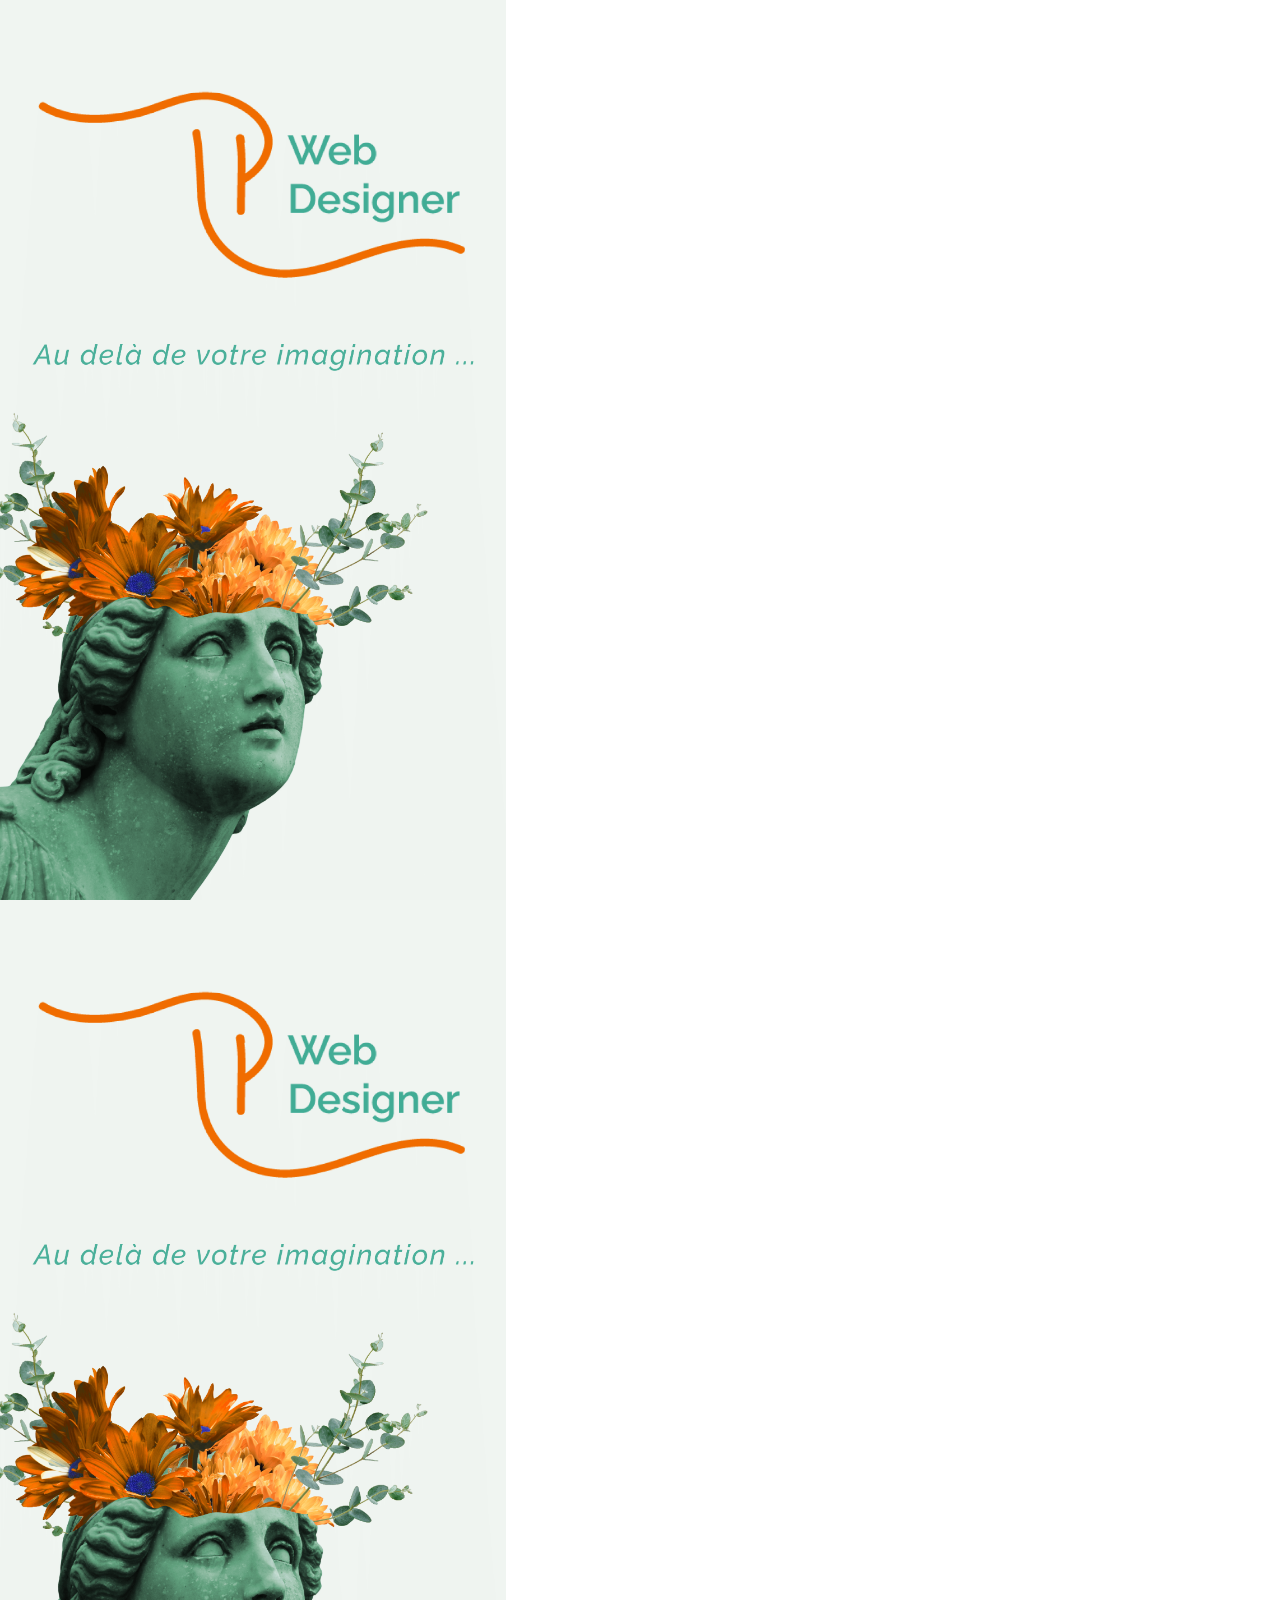
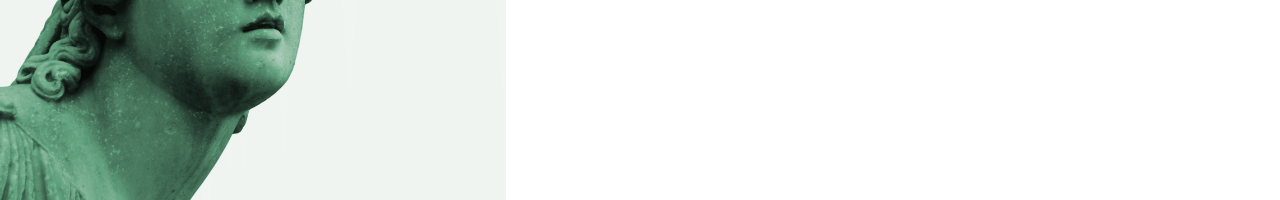
==== index.html @ 2c169321 "Premier commit" ====
<!DOCTYPE html>
<html lang="fr">

<head>
  <meta charset="UTF-8">
  <meta http-equiv="X-UA-Compatible" content="IE=edge">
  <meta name="viewport" content="width=device-width, initial-scale=1.0">

  <link rel="stylesheet" href="assets/css/style.css" />
  <link rel="stylesheet" href="assets/bootstrap-5.1.3-dist/css/bootstrap.min.css">

  <title>Leïlla Pecqueux - Graphic designer</title>
</head>

<body>

  <!-- desktop -->
  <a href="curriculum.html"><div class="statue  vh-100 vw-100 d-none d-md-block"></div></a>

  <!-- Mobile -->
  
  <a href="curriculum.html"><div class="statueFlower  vh-100 vw-100"></div></a>


  <!-- script js  -->
  <script defer src="assets/bootstrap-5.1.3-dist/js/bootstrap.min.js"></script>
  <!-- end script js  -->
</body>

</html>
---- assets/css/style.css ----
*{ margin: 0%;

}

.statue {
    background-image: url(../img/background/Accueil1.png);
    background-size: contain;
    background-repeat: no-repeat;
}

.statue:hover,.statueFlower {
    background-image: url(../img/background/Accueil2.png);
    background-size: contain;
    background-repeat: no-repeat;
}

/* .bg-image-branch {
    background-image: url(../img/background/branch.png);
    background-repeat: no-repeat;
} */

.banner {
    max-width: 100vw;
    z-index: 2;
}

.woman-bottom {
    z-index: 1!important;
    height: 100vh;
}

.tree {
    max-width : 50vw;
}
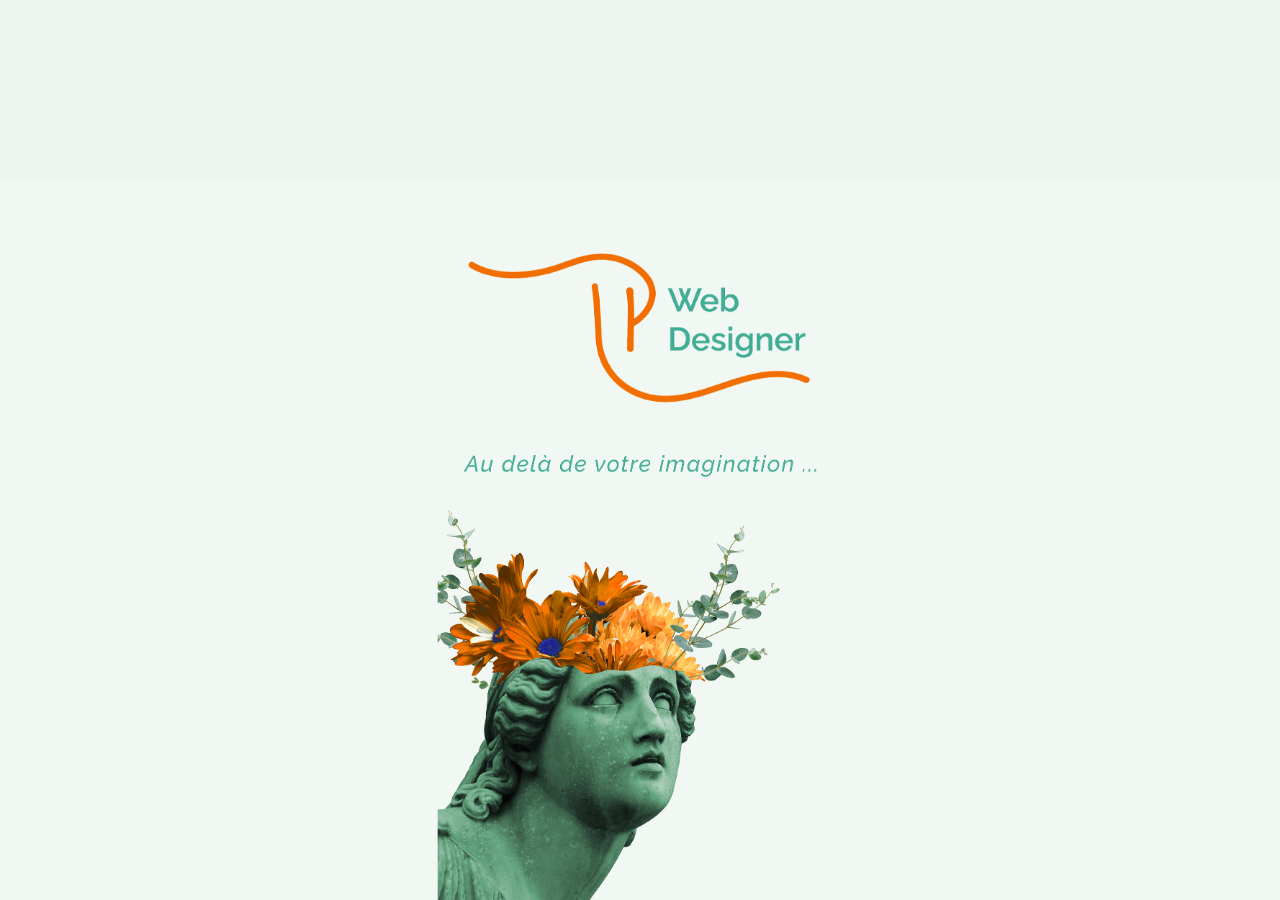
==== commit c18700f8: "Modifs" ====
--- a/index.html
+++ b/index.html
@@ -15,11 +15,11 @@
 <body>
 
   <!-- desktop -->
-  <a href="curriculum.html"><div class="statue  vh-100 vw-100 d-none d-md-block"></div></a>
+  <a href="curriculum.html"><div class="statue sticky-bottom  vh-100 vw-100 d-none d-md-block"></div></a>
 
   <!-- Mobile -->
   
-  <a href="curriculum.html"><div class="statueFlower  vh-100 vw-100"></div></a>
+  <a href="curriculum.html"><div class="statueFlower sticky-bottom  vh-100 vw-100 d-block d-md-none"></div></a>
 
 
   <!-- script js  -->
--- a/assets/css/style.css
+++ b/assets/css/style.css
@@ -1,17 +1,40 @@
 *{ margin: 0%;
+    padding: 0%;
 
 }
 
-.statue {
-    background-image: url(../img/background/Accueil1.png);
-    background-size: contain;
-    background-repeat: no-repeat;
+a {
+    text-decoration: none;
 }
 
-.statue:hover,.statueFlower {
+.bannerIndex{
+    z-index: 1032!important;
+}
+
+.banner {
+    width: 100%;
+}
+.statue {
+    background-image: url(../img/background/Accueil1-desktop.png);
+    background-size: contain;
+    background-position: bottom;
+    background-repeat: no-repeat;
+    background-color: #eef4f0;
+}
+
+.statueFlower {
     background-image: url(../img/background/Accueil2.png);
     background-size: contain;
     background-repeat: no-repeat;
+    background-position: bottom;
+    background-color: #eef4f0;
+}
+
+.statue:hover {
+    background-image: url(../img/background/Accueil2-desktop.png);
+    background-size: contain;
+    background-repeat: no-repeat;
+    background-color: #eef4f0;
 }
 
 /* .bg-image-branch {
@@ -19,10 +42,7 @@
     background-repeat: no-repeat;
 } */
 
-.banner {
-    max-width: 100vw;
-    z-index: 2;
-}
+
 
 .woman-bottom {
     z-index: 1!important;
@@ -31,4 +51,12 @@
 
 .tree {
     max-width : 50vw;
+}
+
+.radBotom {
+    border-radius: 0% 0% 30% 30%;
+}
+
+.blueBg {
+    background-color:#7db095;
 }